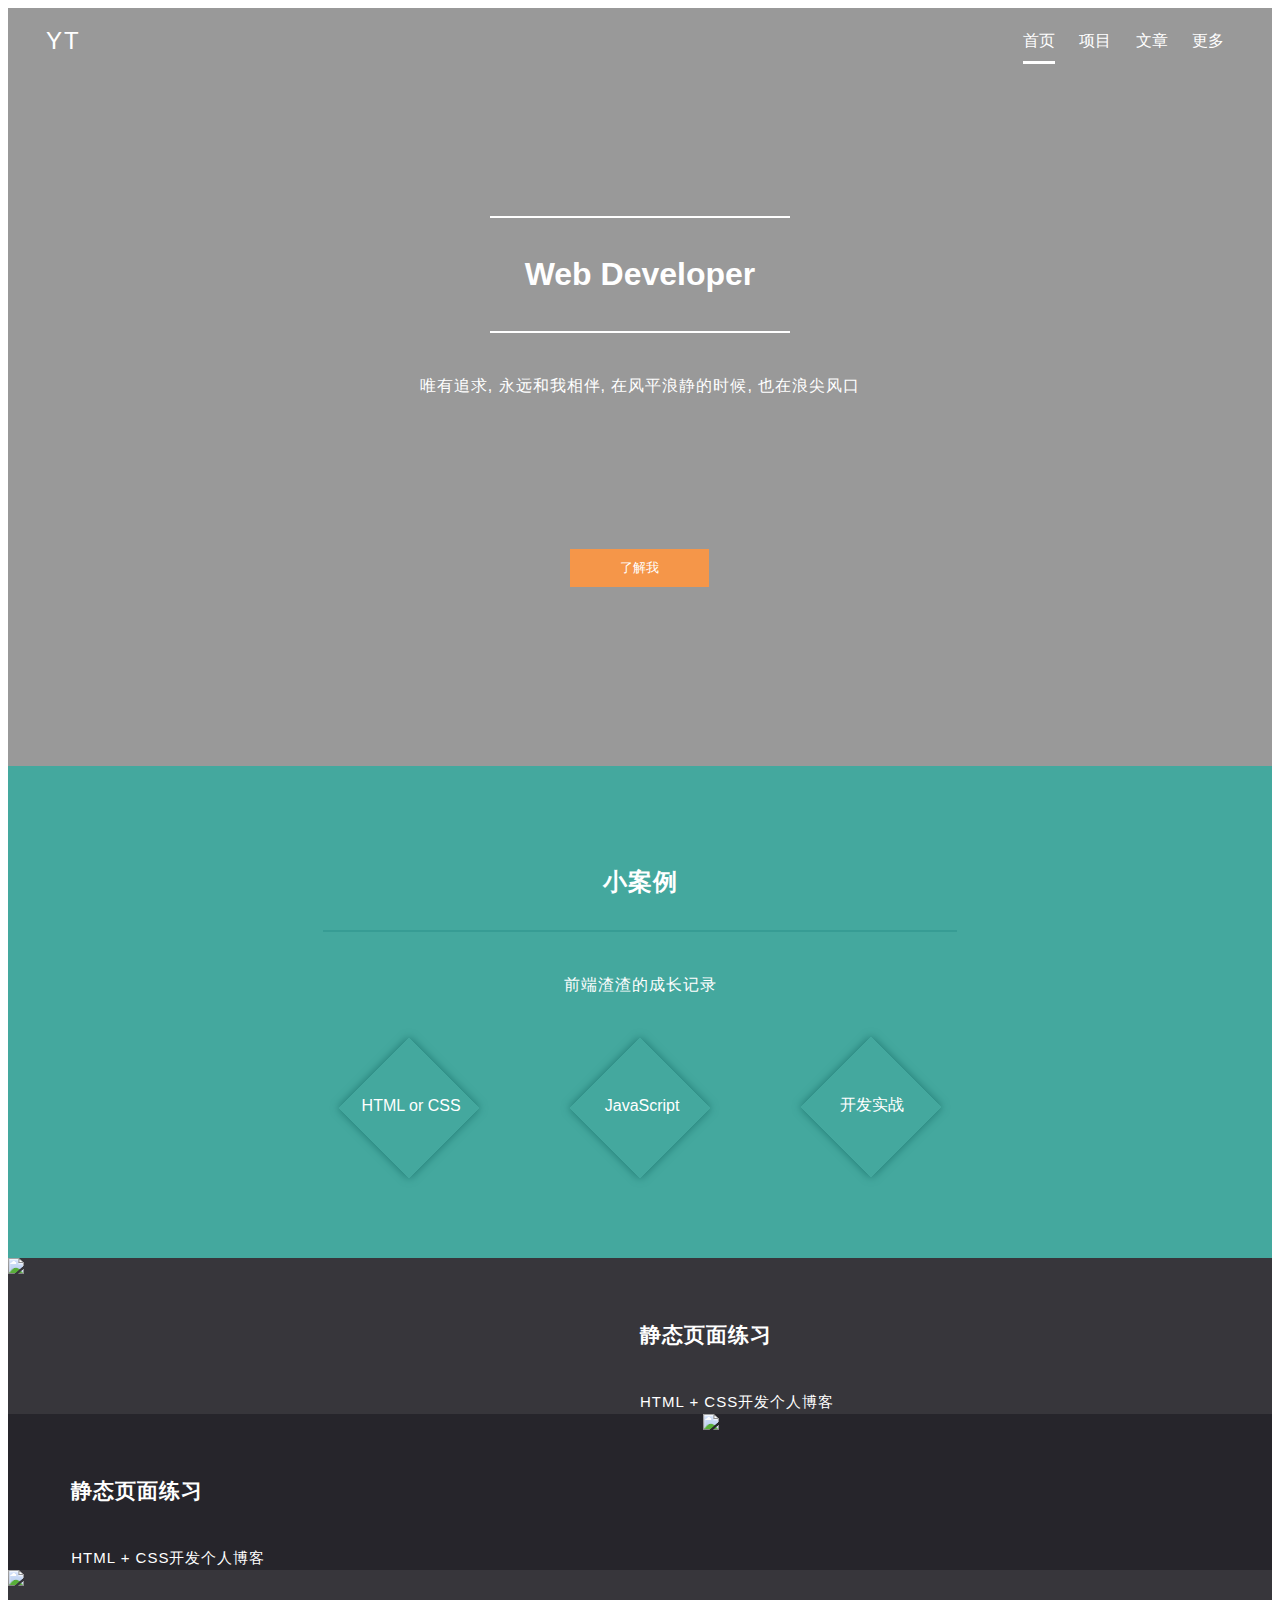
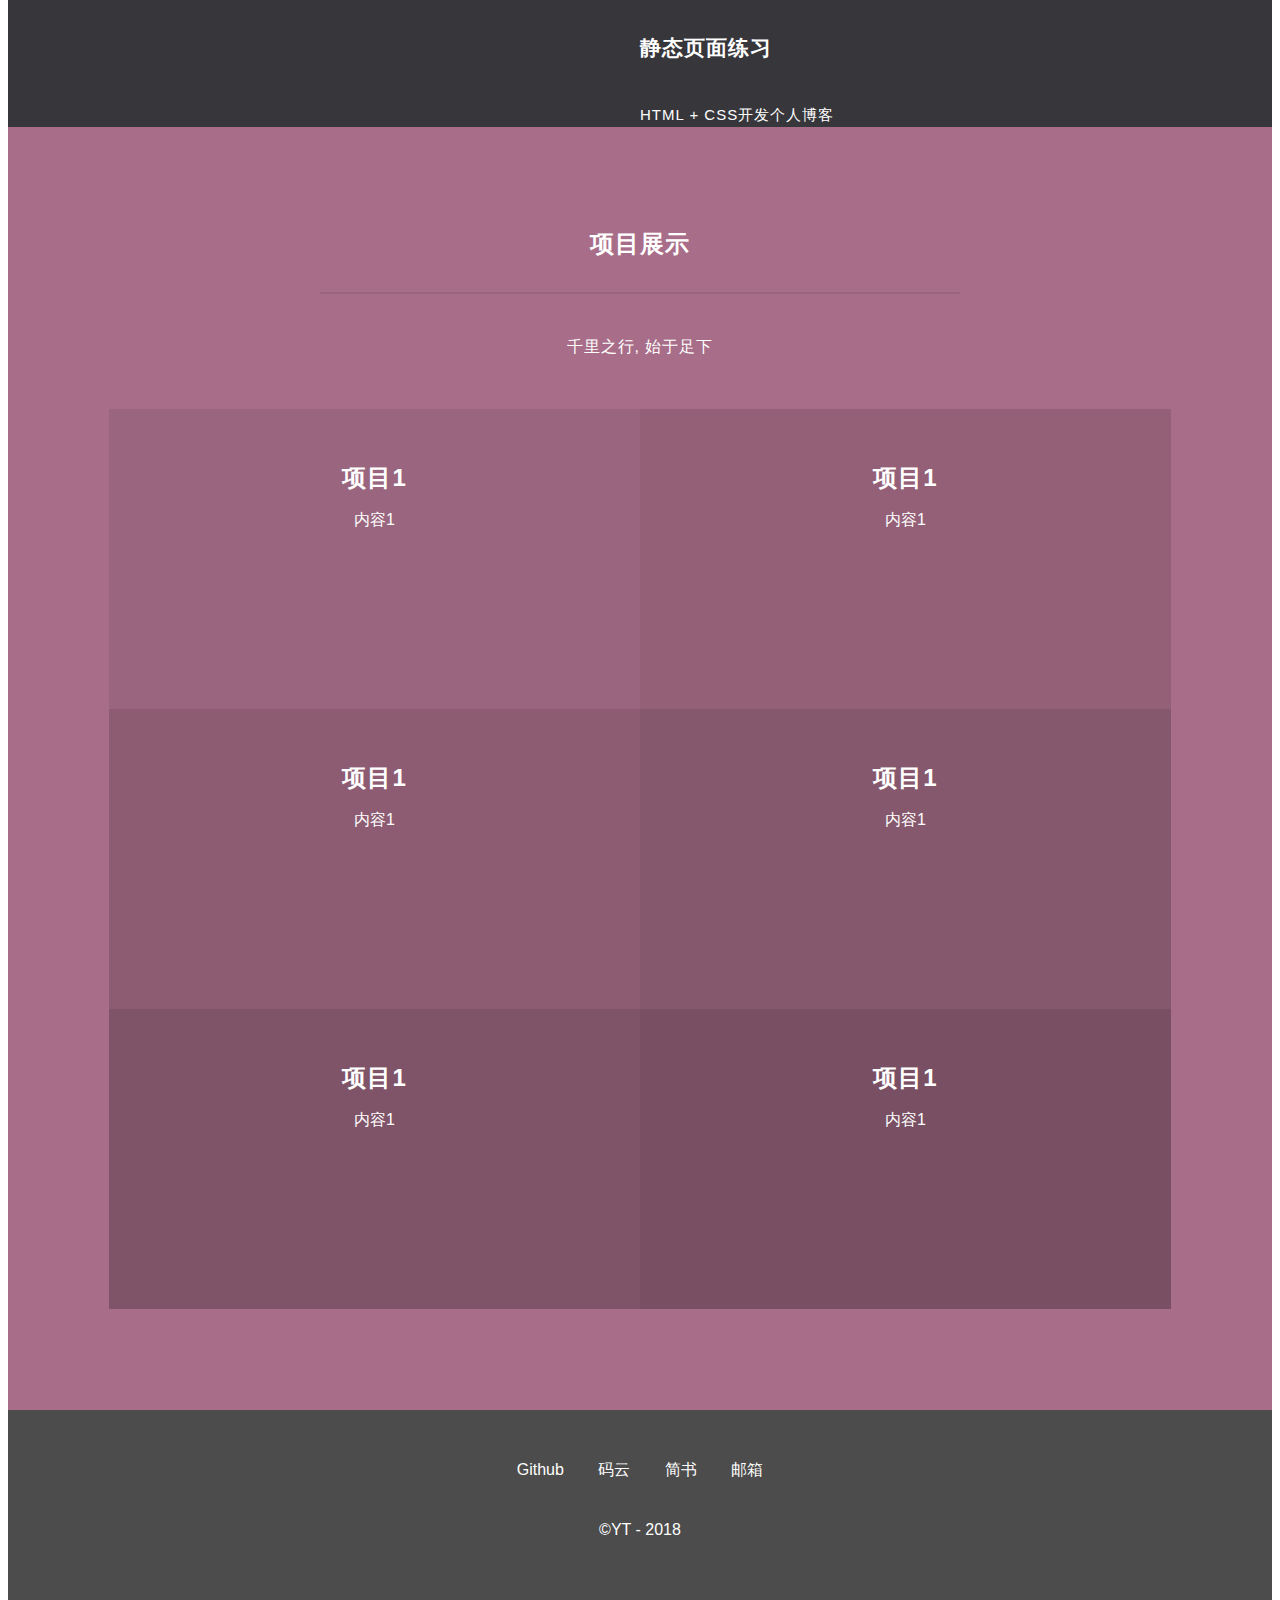
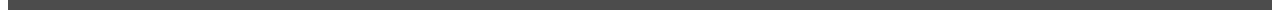
==== personalBlog/templates/index.html @ 4f34acd2 "添加了侧边导航+返回顶部功能" ====
<!DOCTYPE html>
<html>
<head>
    <title>盐亭的个人博客</title>
    <meta charset="utf-8">
    <meta name="viewport" content="width=device-width, initial-scale=1.0, minimum-scale=1.0, maximum-scale=1.0, user-scalable=no"/>
    <link rel="stylesheet" href="../static/css/reset.css">
    <link rel="stylesheet" href="../static/css/main.css">
</head>
<body>
    <div class="main-wrapper">
        <!--页头开始-->
        <header>
            <nav>
                <div class="logo">YT</div>
                <ul>
                    <li><a href="#" class="active">首页</a></li>
                    <li><a href="#">项目</a></li>
                    <li><a href="#">文章</a></li>
                    <li class="showSlideBar"><a href="#">更多</a></li>
                </ul>
            </nav>
            <div class="banner">
                <div class="inner">
                    <h1>Web Developer</h1>
                    <div class="sub-heading">唯有追求, 永远和我相伴, 在风平浪静的时候, 也在浪尖风口</div>
                    <button>了解我</button>
                    <!--<div class="more">更多</div>-->
                </div>
            </div>
        </header>
        <!--页头结束-->

        <!--内容开始-->
        <div class="content">
            <section class="section-one">
                <div class="wrapper">
                    <div>
                        <h2>小案例</h2>
                        <div class="hr"></div>
                        <div class="sub-heading">前端渣渣的成长记录</div>
                    </div>
                    <div class="icon-group">
                        <span class="icon"><a href="#">HTML or CSS</a></span>
                        <span class="icon"><a href="#">JavaScript</a></span>
                        <span class="icon"><a href="#">开发实战</a></span>
                    </div>
                </div>
            </section>

            <section class="section-two">
                <div class="article-preview clear-fix">
                    <div class="img-section">
                        <img src="../static/images/pic01.jpg">
                    </div>
                    <div class="text-section">
                        <h2>静态页面练习</h2>
                        <div class="sub-heading">HTML + CSS开发个人博客</div>
                    </div>
                </div>

                <div class="article-preview clear-fix">
                    <div class="text-section">
                        <h2>静态页面练习</h2>
                        <div class="sub-heading">HTML + CSS开发个人博客</div>
                    </div>
                    <div class="img-section">
                        <img src="../static/images/pic02.jpg">
                    </div>
                </div>

                <div class="article-preview clear-fix">
                    <div class="img-section">
                        <img src="../static/images/pic03.jpg">
                    </div>
                    <div class="text-section">
                        <h2>静态页面练习</h2>
                        <div class="sub-heading">HTML + CSS开发个人博客</div>
                    </div>
                </div>
            </section>

            <section class="section-three ">
                <div class="wrapper" >
                    <div class="heading-wrapper">
                        <h2>项目展示</h2>
                        <div class="hr"></div>
                        <p class="sub-heading">千里之行, 始于足下</p>
                    </div>
                    <div class="card-group clear-fix">
                        <div class="card">
                            <h2>项目1</h2>
                            <p>内容1</p>
                        </div>
                        <div class="card">
                            <h2>项目1</h2>
                            <p>内容1</p>
                        </div>
                        <div class="card">
                            <h2>项目1</h2>
                            <p>内容1</p>
                        </div>
                        <div class="card">
                            <h2>项目1</h2>
                            <p>内容1</p>
                        </div>
                        <div class="card">
                            <h2>项目1</h2>
                            <p>内容1</p>
                        </div>
                        <div class="card">
                            <h2>项目1</h2>
                            <p>内容1</p>
                        </div>
                    </div>

                </div>
            </section>
        </div>
        <!--内容结束-->

        <!--页脚开始-->
        <footer>
            <div class="share-group">
                <ul>
                    <li><a href="https://github.com/ytxka" target="view_window">Github</a></li>
                    <li><a href="https://gitee.com/yanting0421/" target="view_window">码云</a></li>
                    <li><a target="view_window">简书</a></li>
                    <li><a target="view_window">邮箱</a></li>
                </ul>
            </div>
            <div class="copy">
                <span>&copy;YT - 2018</span>
            </div>
        </footer>
        <!--页脚结束-->
    </div>

    <!--遮罩区-->
    <div class="mask"></div>
    <!--侧边导航栏-->
    <div class="slideBar">
        <ul>
            <li><a href="#">前端有感</a></li>
            <li><a href="#">生活随想</a></li>
            <li><a href="#">项目经历</a></li>
            <li><a href="#">个人简历</a></li>
        </ul>
    </div>
    <!--回到顶部-->
    <div class="back-to-top">
        <button>回到顶部</button>
    </div>
    <script src="../static/js/jquery.js"></script>
    <script src="../static/js/main.js"></script>
</body>
</html>
---- personalBlog/static/css/main.css ----
body {
    font-family:"Microsoft YaHei",Arial,Helvetica,sans-serif,"宋体";
}

h2 {
    margin: 0;
    letter-spacing: 1px;
    font-size: 1.5em;
    color: #fff;
}

a {
    text-decoration: none;
    color: #fff;
}

button {
    border: none;
    padding: 10px 50px;
    cursor: pointer;
    background-color: #f59649;
    color: #fff;
}

@media only screen and (max-width: 450px) {
    button {
        padding: 10px 40px;
    }
}

button:hover {
    background-color: #ff6e3e;
}

/*解决子元素浮动之后父元素坍缩的方法*/
.clear-fix:after {
    content: '';
    display: block;
    clear: both;
}

.wrapper {
    margin: 0 auto;
    text-align: center;
    color: #fff;
}

.sub-heading {
    margin-top: 40px;
    line-height: 25px;
    font-size: 1em;
    letter-spacing: 1px;
}

@media only screen and (max-width: 450px) {
    .sub-heading {
        line-height: 20px;
        font-size: 0.8em;
    }
}

.main-wrapper {
    background: url(../images/banner.jpg);
    background-attachment: fixed;
    background-repeat: no-repeat;
    background-size: cover;
    background-position: center center;
}

@media only screen and (max-width: 500px){
    .main-wrapper {
        /*background: #9a647e;*/
        background: url(../images/banner-sm.jpg);
        /*background-attachment: fixed;*/
        background-repeat: no-repeat;
        background-attachment: fixed;
        background-position: top;
        /*background-size: cover;*/
    }
}

/*header*/
header {
    background-color: rgba(0, 0, 0, 0.4);
}

nav {
    height: 50px;
    padding-top: 8px;
    color: #fff;
}

nav .logo {
    float: left;
    margin: 0 0 0 3%;
    line-height: 50px;
    font-size: 1.5em;
    letter-spacing: 2px;
    cursor: pointer;
}

nav .logo:hover {
    color: #fbfac9;
}

nav ul {
    float: right;
    list-style: none;
    margin: 0 3%;
}

nav ul li {
    /*设置list横行排列*/
    /*设置line-height之后文字会垂直方向居中*/
    display: inline-block;
    padding: 0 10px;
    line-height: 50px;
}

nav ul li a {
    display: inline-block;
    line-height: 40px;
    height: inherit;
    text-decoration: none;
    color: #fff;
}

nav ul li a.active {
    border-bottom: 3px solid #fff;
}

.banner {
    height: 700px;
    color: #fff;
}

.banner .inner {
    position: relative;
    max-width: 60%;
    margin: 0 auto;
    top: 150px;
    text-align: center;
}

.banner .inner h1 {
    max-width: 300px;
    margin: 0 auto;
    padding: 5% 0;
    border-top: 2px solid #fff;
    border-bottom: 2px solid #fff;
}

@media only screen and (max-width: 500px) {
    .banner .inner h1 {
        max-width: 200px;
        margin: 0 auto;
        padding: 5% 0;
        font-weight: 500;
        font-size: 20px;
        /*border-top: none;*/
        /*border-bottom: 2px solid #fff;*/
    }
}

.banner .inner button {
    margin: 20% 0 10% 0;
}

.banner .inner .more {
    margin-top: 30%;
}
/*end of header*/

/*section one*/
.section-one {
    padding: 100px 0;
    background: rgba(48, 158, 148, 0.9);
}

.section-one .wrapper {
    margin: 0 auto;
    text-align: center;
    color: #fff;
}

.section-one .wrapper .hr {
    margin: 2em auto;
    width: 50%;
    border: 1px solid #379c94;
}

.section-one .wrapper .icon-group {
    margin-top: 60px;
 }

.section-one .wrapper .icon-group .icon {
    display: inline-block;
    transform: rotate(45deg);
    width: 100px;
    height: 100px;
    margin: 0 5%;
    box-shadow: 0 0 8px #217972;
    /*border: 1px solid #5bb7d2;*/
    /*background-color: grey;*/
}

.section-one .wrapper .icon-group .icon a {
    display: inline-block;
    margin: 38px 0 0 -20px;
    width: 140px;
    text-align: center;
    text-decoration: none;
    color: #fff;
    transform: rotate(-45deg);
}
/*end of section one*/

/*section two*/
.section-two {
    background-color: rgba(14, 13, 20, 0.9);
    color: #fff;
}

.section-two .article-preview:nth-child(odd) {
    background: rgba(255, 255, 255, 0.08);
}
.section-two .article-preview > div {
    float: left;
    /*font-size: 0;*/
    /*上句清除图片上下之间的空隙*/
}

.section-two .article-preview .img-section {
    width: 45%;
}

.section-two .article-preview .img-section img {
    width: 100%;
}

/*.text-section > * {*/
    /*max-width: 50%;*/
    /*!*margin-right: 0;*!*/
/*}*/

.section-two .article-preview .text-section {
    /*position: relative;*/
    /*top: 5%;*/
    /*left: 5%;*/
    /*实现文字上、左有一定边距，且充满剩余宽度*/
    /*一定要使用%为单位，原教程的px单位有问题*/
    margin-top: 5%;
    margin-left: 5%;
    width: 50%;
}

.section-two .article-preview .text-section h2 {
    /*position: absolute;*/
    font-size: 1.3em;
}

@media only screen and (max-width: 550px) {
    .section-two .article-preview .text-section h2 {
        font-size: 1em;
    }
}

.section-two .article-preview .text-section .sub-heading {
    font-size: 15px;
    /*position: absolute;*/

}

@media only screen and (max-width: 550px) {
    .section-two .article-preview .text-section .sub-heading {
        margin-top: 5%;
    }
}
/*end of section two*/

/*section three*/
.section-three {
    padding: 8%;
    background-color: rgba(158, 94, 124, 0.9);
}

.section-three .hr {
    margin: 3% auto;
    border: 1px solid #9a647e;
    width: 60%;
}

.card-group {
    margin-top: 50px;
}

.card {
    float: left;
    width: 50%;
    min-height: 300px;
    box-sizing:border-box;
    -moz-box-sizing:border-box; /* Firefox */
    -webkit-box-sizing:border-box; /* Safari */
    padding: 5%;
}

@media only screen and (max-width: 500px) {
    .card {
        float: left;
        width: 50%;
        min-height: 150px;
        box-sizing:border-box;
        -moz-box-sizing:border-box; /* Firefox */
        -webkit-box-sizing:border-box; /* Safari */
        padding: 5%;
    }
}

.card:nth-child(1) {
    background-color: rgba(0, 0, 0, 0.08);
}

.card:nth-child(2) {
    background-color: rgba(0, 0, 0, 0.12);
}

.card:nth-child(3) {
    background-color: rgba(0, 0, 0, 0.16);
}

.card:nth-child(4) {
    background-color: rgba(0, 0, 0, 0.2);
}

.card:nth-child(5) {
    background-color: rgba(0, 0, 0, 0.24);
}

.card:nth-child(6) {
    background-color: rgba(0, 0, 0, 0.28);
}

/*foot*/
footer {
    height: 200px;
    background-color: rgba(0, 0, 0, 0.7);
    color: #fff;
}

footer .share-group ul {
    margin: 0 auto;
    padding: 50px 0 40px 0;
    list-style: none;
    text-align: center;
}

footer .share-group ul li {
    display: inline-block;
    margin: 0;
    padding: 0 15px;
    cursor: pointer;
}

footer .share-group ul li a:hover {
    color: #b0acb4;
}

footer .copy {
    text-align: center;
}
/*end of footer*/

/*遮罩区*/
.mask {
    position: fixed;
    display: none;
    top: 0;
    right: 0;
    bottom: 0;
    left: 0;
    background: rgba(0, 0, 0, .4);
}

/*侧边导航栏*/
.slideBar {
    position: fixed;
    top: 0;
    bottom: 0;
    right: -280px;
    width: 280px;
    background: #383838;
    transition: right .5s;
}

.slideBar ul {
    list-style: none;
    margin: 10% 0 0 0;
    padding: 0;
}

.slideBar ul li {
    padding: 15px 0 10px 20%;
}

.slideBar ul li:hover {
    background: rgba(255,255,255,0.1);
}

.slideBar ul li a {
    display: inline-block;
    width: 100%;
    color: #fff;
}
/*侧边导航栏结束*/

/*回到顶部*/
.back-to-top {
    position: fixed;
    bottom: 40px;
    right: 40px;
}

.back-to-top button {
    padding: 5px 10px;
    background-color: #616161;
    border: 1px solid #bdc2bd;
}
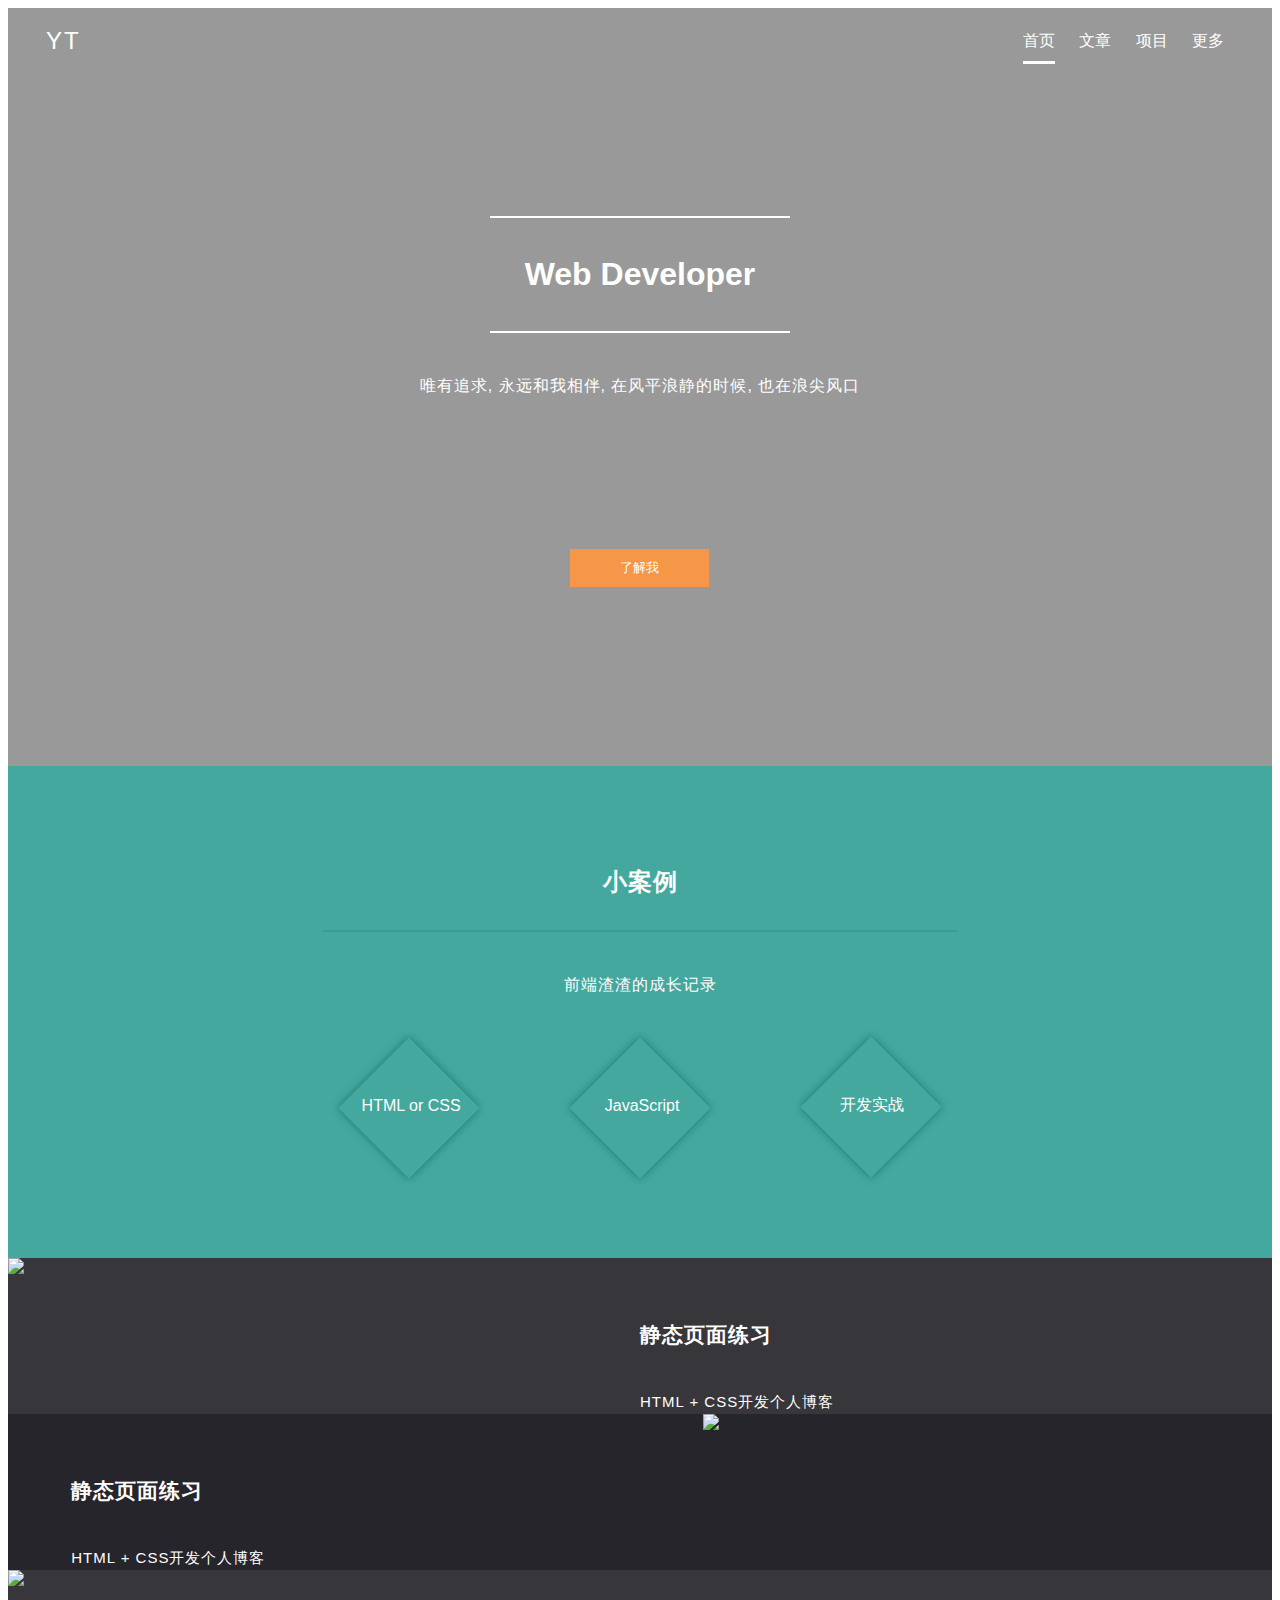
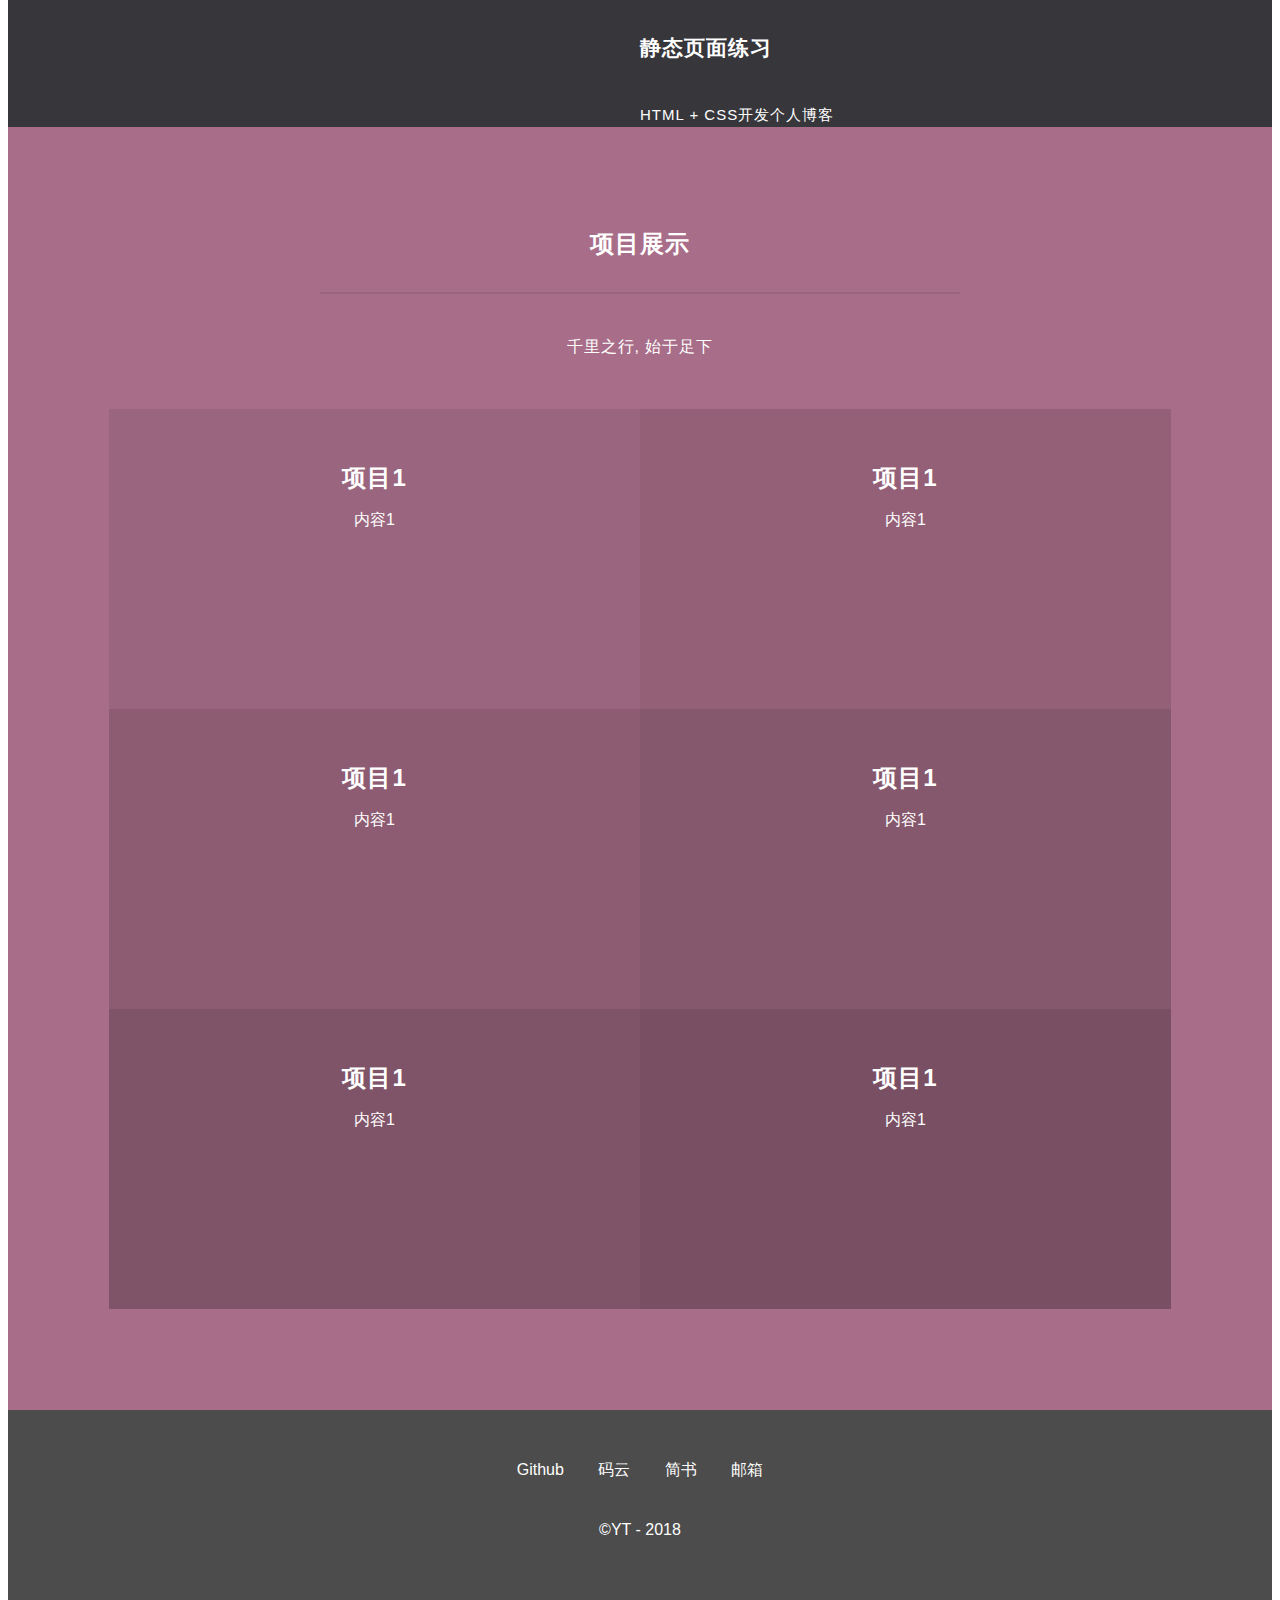
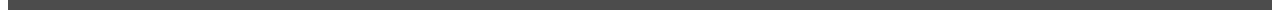
==== commit 59d9197f: "修改目录结构" ====
--- a/personalBlog/templates/index.html
+++ b/personalBlog/templates/index.html
@@ -12,11 +12,11 @@
         <!--页头开始-->
         <header>
             <nav>
-                <div class="logo">YT</div>
+                <div class="logo"><a href="#">YT</a></div>
                 <ul>
                     <li><a href="#" class="active">首页</a></li>
+                    <li><a href="article.html">文章</a></li>
                     <li><a href="#">项目</a></li>
-                    <li><a href="#">文章</a></li>
                     <li class="showSlideBar"><a href="#">更多</a></li>
                 </ul>
             </nav>
@@ -24,7 +24,7 @@
                 <div class="inner">
                     <h1>Web Developer</h1>
                     <div class="sub-heading">唯有追求, 永远和我相伴, 在风平浪静的时候, 也在浪尖风口</div>
-                    <button>了解我</button>
+                    <button class="showSlideBar">了解我</button>
                     <!--<div class="more">更多</div>-->
                 </div>
             </div>
--- a/personalBlog/static/css/main.css
+++ b/personalBlog/static/css/main.css
@@ -99,7 +99,7 @@
     cursor: pointer;
 }
 
-nav .logo:hover {
+nav .logo a:hover {
     color: #fbfac9;
 }
 
@@ -123,6 +123,10 @@
     height: inherit;
     text-decoration: none;
     color: #fff;
+}
+
+nav ul li a:hover {
+    border-bottom: 3px solid #fff;
 }
 
 nav ul li a.active {
@@ -392,6 +396,13 @@
     transition: right .5s;
 }
 
+@media only screen and (max-width: 500px) {
+    .slideBar {
+        width: 200px;
+        right: -200px;
+    }
+}
+
 .slideBar ul {
     list-style: none;
     margin: 10% 0 0 0;
@@ -424,4 +435,54 @@
     padding: 5px 10px;
     background-color: #616161;
     border: 1px solid #bdc2bd;
-}+}
+/*回到顶部结束*/
+
+/*文章页*/
+.article header .banner {
+    height: 350px;
+}
+
+.article header .banner .inner {
+    position: relative;
+    max-width: 60%;
+    margin: 0 auto;
+    top: 50px;
+    text-align: center;
+}
+
+.article header .banner .inner h1 {
+    border: none;
+}
+
+.article header .banner .inner .sub-heading {
+    margin-top: 0;
+    line-height: 25px;
+    font-size: 1em;
+    letter-spacing: 1px;
+}
+
+@media only screen and (max-width: 450px) {
+    .article header .banner .inner .sub-heading {
+        line-height: 20px;
+        font-size: 0.8em;
+    }
+}
+
+.article .article-wrapper {
+    margin: 0 auto;
+    padding: 20px 8%;
+    background-color: #f8f7f8;
+}
+
+.article .article-info {
+    font-size: 14px;
+    color: #a8a8a8;
+}
+
+article {
+    /*margin: 0 auto;*/
+    padding: 30px 0;
+    line-height: 2;
+    text-align: center;
+}
